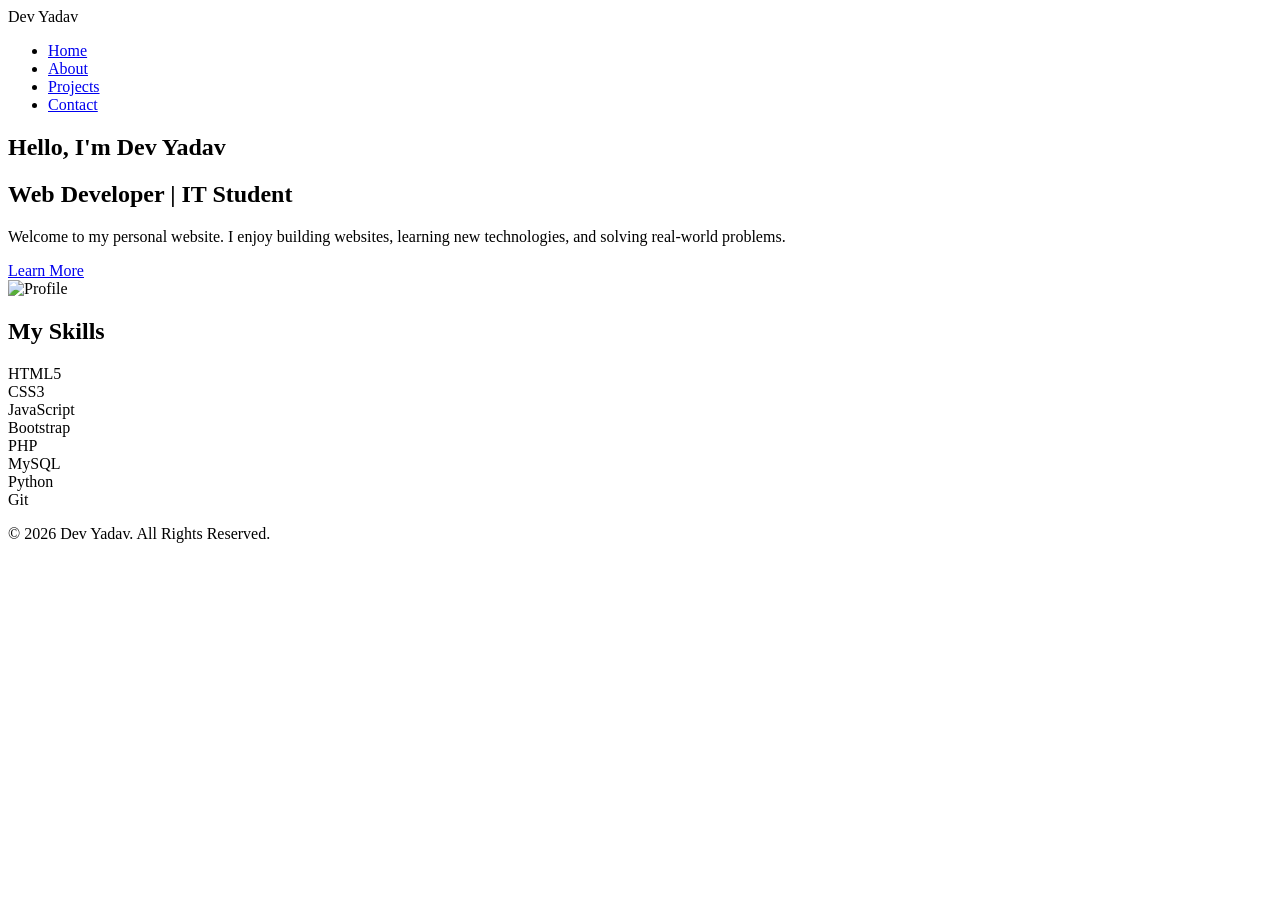
==== index.html @ 8ae00a7d "Add files via upload" ====
<!DOCTYPE html>
<html lang="en">
<head>
<meta charset="UTF-8">
<meta name="viewport" content="width=device-width, initial-scale=1.0">
<title>Dev Yadav | Portfolio</title>

<link rel="stylesheet" href="css/style.css">

<link rel="preconnect" href="https://fonts.googleapis.com">
<link href="https://fonts.googleapis.com/css2?family=Poppins:wght@300;400;600;700&display=swap" rel="stylesheet">
</head>

<body>

<header>

<div class="logo">
Dev Yadav
</div>

<nav>

<ul>

<li><a href="index.html">Home</a></li>

<li><a href="about.html">About</a></li>

<li><a href="project.html">Projects</a></li>

<li><a href="contact.html">Contact</a></li>

</ul>

</nav>

</header>


<section class="hero">

<div class="hero-text">

<h1>Hello, I'm <span>Dev Yadav</span></h1>

<h2>Web Developer | IT Student</h2>

<p>
Welcome to my personal website.
I enjoy building websites, learning new technologies,
and solving real-world problems.
</p>

<a href="about.html" class="btn">Learn More</a>

</div>

<div class="hero-image">

<img src="images/profile/profile.jpg" alt="Profile" >

</div>

</section>


<section class="skills">

<h2>My Skills</h2>

<div class="skill-container">

<div class="card">HTML5</div>

<div class="card">CSS3</div>

<div class="card">JavaScript</div>

<div class="card">Bootstrap</div>

<div class="card">PHP</div>

<div class="card">MySQL</div>

<div class="card">Python</div>

<div class="card">Git</div>

</div>

</section>

<footer>

<p>© 2026 Dev Yadav. All Rights Reserved.</p>

</footer>

<script src="js/script.js"></script>

</body>
</html>
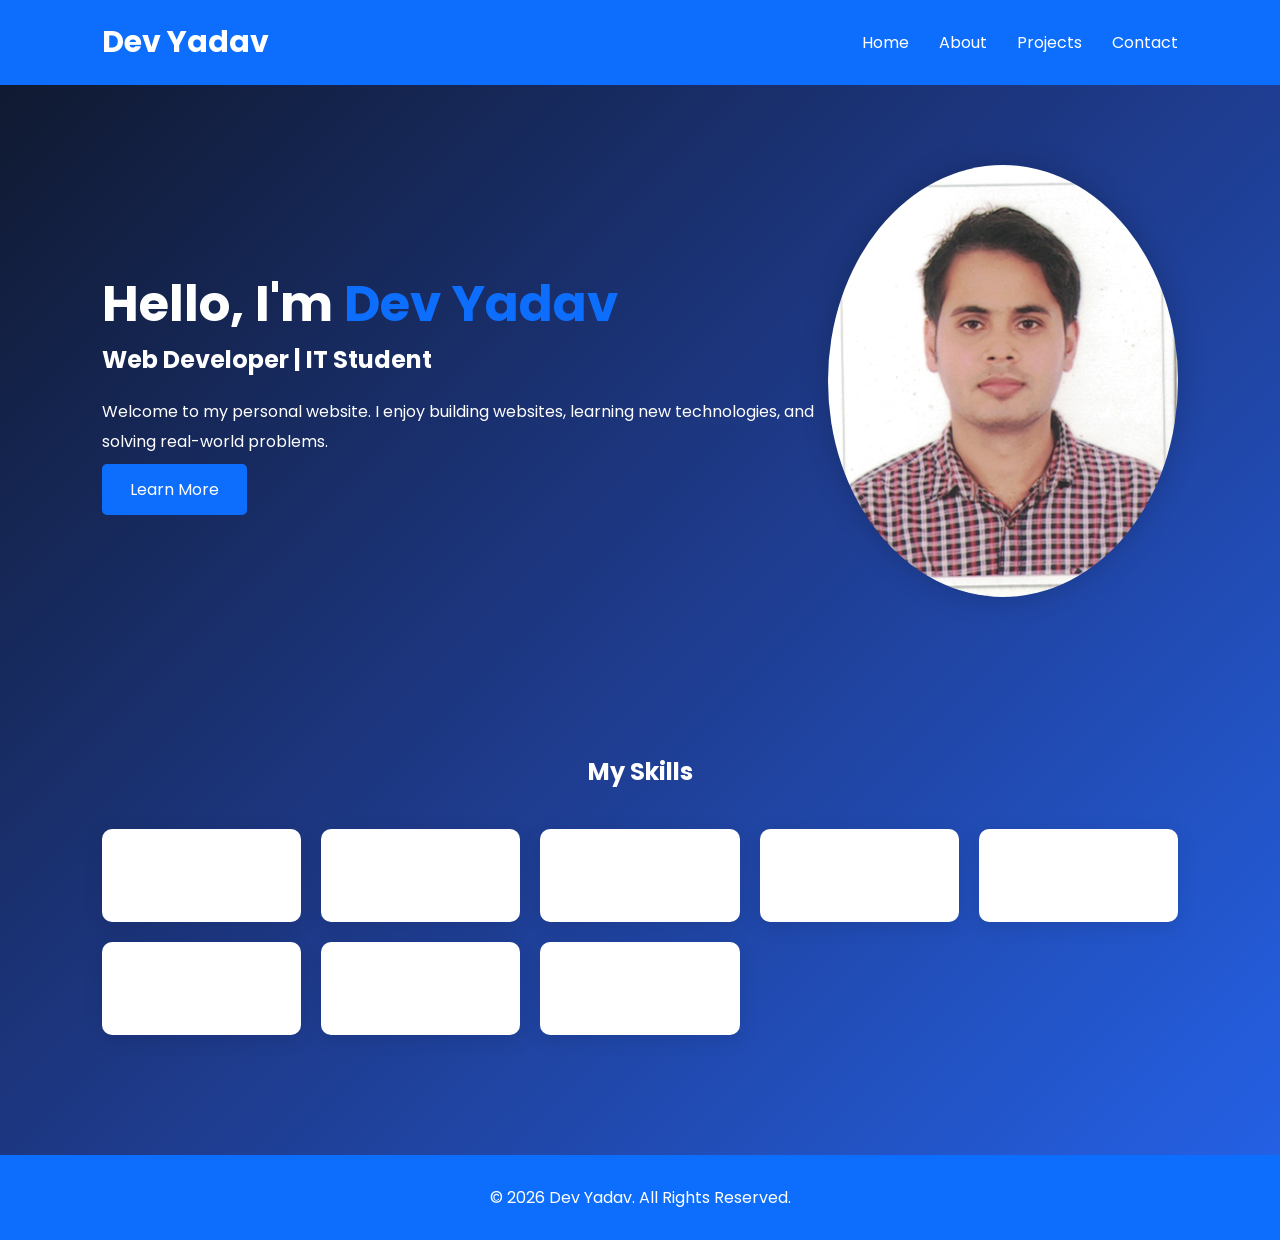
==== commit ad7e6221: "Update index.html" ====
--- a/index.html
+++ b/index.html
@@ -100,4 +100,4 @@
 <script src="js/script.js"></script>
 
 </body>
-</html>+</html>
--- a/css/style.css
+++ b/css/style.css
@@ -0,0 +1,236 @@
+*{
+margin:0;
+padding:0;
+box-sizing:border-box;
+font-family:Poppins,sans-serif;
+}
+
+body{
+
+    font-family:'Poppins',sans-serif;
+
+    background:linear-gradient(135deg,#0f172a,#1e3a8a,#2563eb);
+
+    color:#fff;
+
+    min-height:100vh;
+
+}
+
+
+header{
+
+display:flex;
+justify-content:space-between;
+align-items:center;
+
+padding:20px 8%;
+
+background:#0d6efd;
+color:white;
+
+}
+
+.logo{
+
+font-size:30px;
+font-weight:bold;
+
+}
+
+nav ul{
+
+display:flex;
+list-style:none;
+
+}
+
+nav ul li{
+
+margin-left:30px;
+
+}
+
+nav ul li a{
+
+color:white;
+text-decoration:none;
+
+}
+
+.hero{
+
+display:flex;
+justify-content:space-around;
+align-items:center;
+
+padding:80px 8%;
+
+}
+
+.hero img{
+
+width:350px;
+
+border-radius:50%;
+
+box-shadow:0 0 30px rgba(0,0,0,.2);
+
+}
+
+.hero h1{
+
+font-size:50px;
+
+}
+
+.hero span{
+
+color:#0d6efd;
+
+}
+
+.hero p{
+
+margin:20px 0;
+
+line-height:30px;
+
+}
+
+.btn{
+
+background:#0d6efd;
+padding:14px 28px;
+color:white;
+text-decoration:none;
+border-radius:5px;
+
+}
+
+.skills{
+
+padding:70px 8%;
+
+text-align:center;
+
+}
+
+.skill-container{
+
+display:grid;
+
+grid-template-columns:repeat(auto-fit,minmax(180px,1fr));
+
+gap:20px;
+
+margin-top:40px;
+
+}
+
+.card{
+
+background:white;
+
+padding:30px;
+
+font-size:22px;
+
+box-shadow:0 5px 20px rgba(0,0,0,.1);
+
+border-radius:10px;
+
+transition:.3s;
+
+}
+
+.card:hover{
+
+transform:translateY(-8px);
+
+}
+
+.page{
+
+padding:70px 10%;
+
+}
+
+.project{
+
+background:white;
+
+padding:30px;
+
+margin:20px 0;
+
+border-radius:10px;
+
+box-shadow:0 5px 15px rgba(0,0,0,.1);
+
+}
+
+form{
+
+display:flex;
+
+flex-direction:column;
+
+gap:20px;
+
+}
+
+input,textarea{
+
+padding:15px;
+
+font-size:16px;
+
+}
+
+button{
+
+background:#0d6efd;
+
+color:white;
+
+border:none;
+
+padding:15px;
+
+cursor:pointer;
+
+}
+
+footer{
+
+text-align:center;
+
+padding:30px;
+
+background:#0d6efd;
+
+color:white;
+
+margin-top:50px;
+
+}
+
+@media(max-width:768px){
+
+.hero{
+
+flex-direction:column;
+
+text-align:center;
+
+}
+
+.hero img{
+
+margin-top:40px;
+width:250px;
+
+}
+
+}
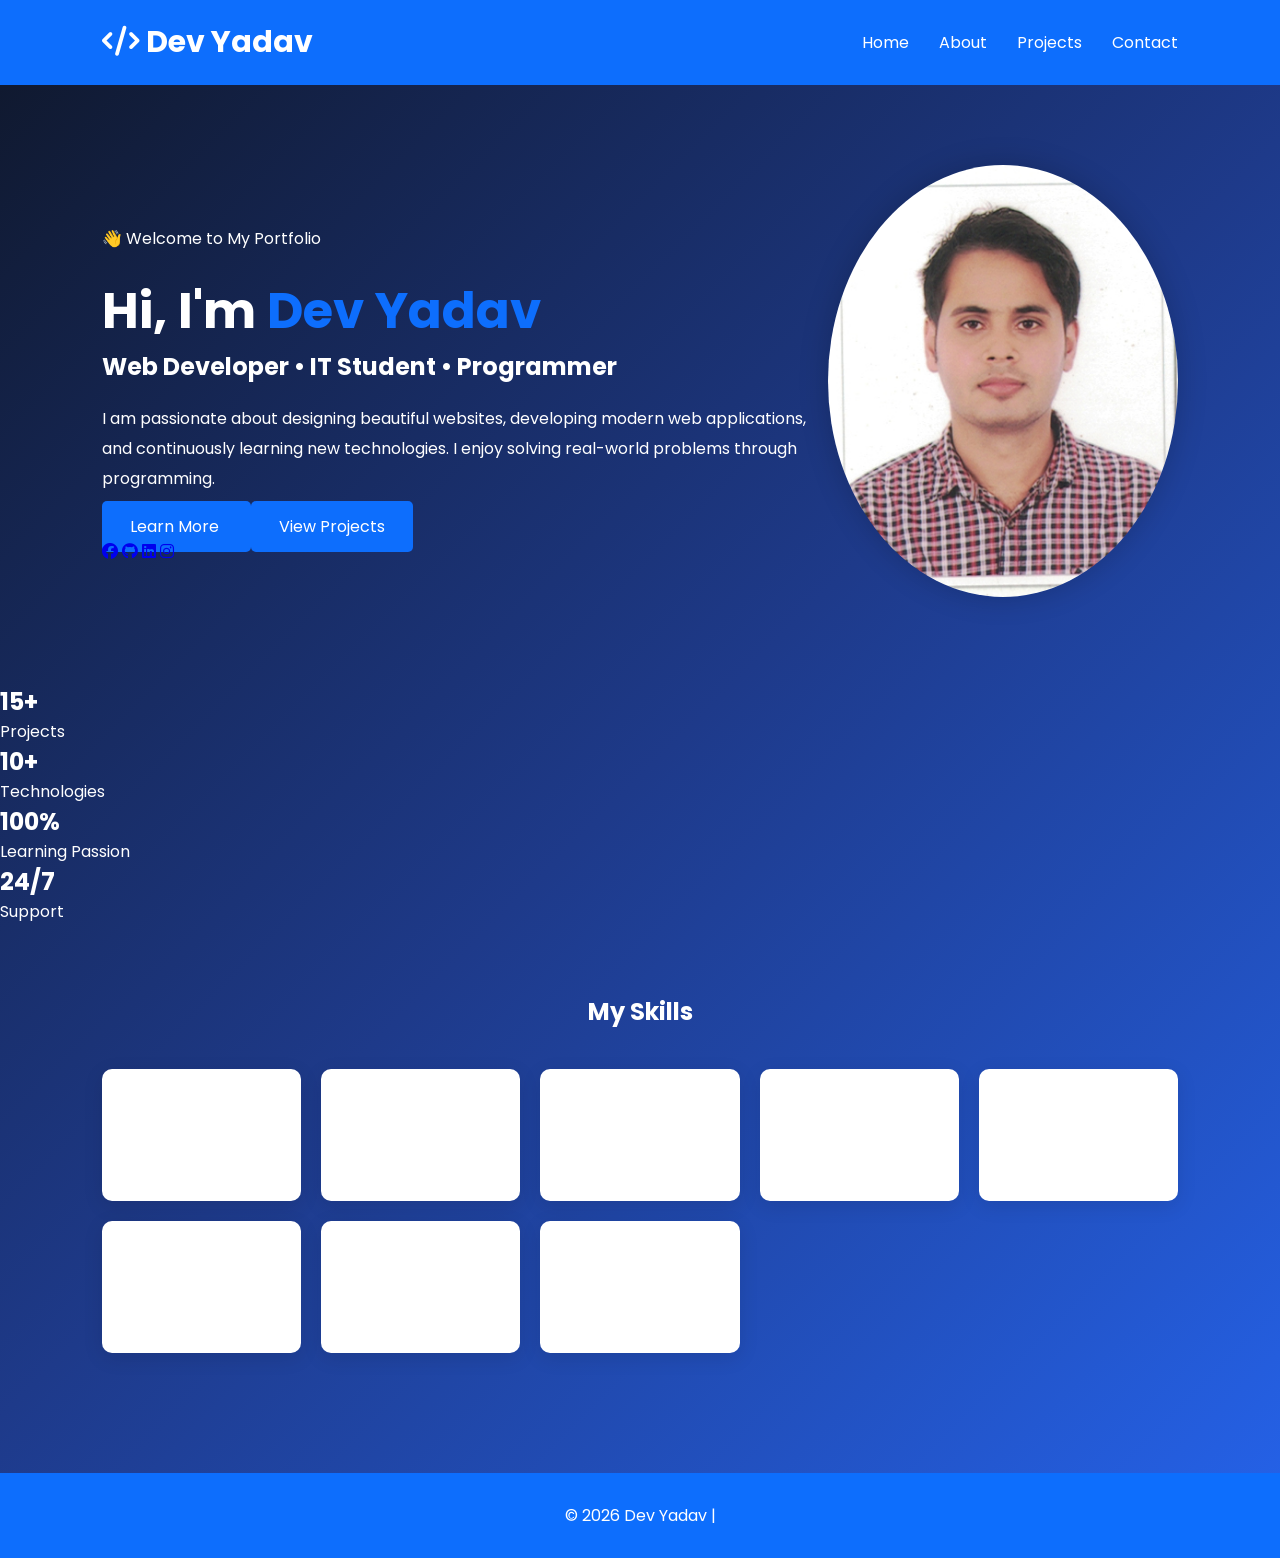
==== commit 3ff619f6: "Update index.html" ====
--- a/index.html
+++ b/index.html
@@ -1,21 +1,32 @@
 <!DOCTYPE html>
 <html lang="en">
+
 <head>
 <meta charset="UTF-8">
 <meta name="viewport" content="width=device-width, initial-scale=1.0">
+
 <title>Dev Yadav | Portfolio</title>
 
 <link rel="stylesheet" href="css/style.css">
 
 <link rel="preconnect" href="https://fonts.googleapis.com">
-<link href="https://fonts.googleapis.com/css2?family=Poppins:wght@300;400;600;700&display=swap" rel="stylesheet">
+<link rel="preconnect" href="https://fonts.gstatic.com" crossorigin>
+
+<link href="https://fonts.googleapis.com/css2?family=Poppins:wght@300;400;500;600;700;800&display=swap" rel="stylesheet">
+
+<link rel="stylesheet"
+href="https://cdnjs.cloudflare.com/ajax/libs/font-awesome/6.7.2/css/all.min.css">
+
 </head>
 
 <body>
 
+<!--================ HEADER ================-->
+
 <header>
 
 <div class="logo">
+<i class="fa-solid fa-code"></i>
 Dev Yadav
 </div>
 
@@ -23,7 +34,7 @@
 
 <ul>
 
-<li><a href="index.html">Home</a></li>
+<li><a href="index.html" class="active">Home</a></li>
 
 <li><a href="about.html">About</a></li>
 
@@ -37,33 +48,112 @@
 
 </header>
 
+<!--================ HERO ================-->
 
 <section class="hero">
 
 <div class="hero-text">
 
-<h1>Hello, I'm <span>Dev Yadav</span></h1>
-
-<h2>Web Developer | IT Student</h2>
+<p class="welcome">
+👋 Welcome to My Portfolio
+</p>
+
+<h1>
+Hi, I'm
+<span>Dev Yadav</span>
+</h1>
+
+<h2>
+Web Developer • IT Student • Programmer
+</h2>
 
 <p>
-Welcome to my personal website.
-I enjoy building websites, learning new technologies,
-and solving real-world problems.
+
+I am passionate about designing beautiful websites,
+developing modern web applications,
+and continuously learning new technologies.
+I enjoy solving real-world problems through programming.
+
 </p>
 
-<a href="about.html" class="btn">Learn More</a>
+<div class="buttons">
+
+<a href="about.html" class="btn">
+Learn More
+</a>
+
+<a href="project.html" class="btn btn-outline">
+View Projects
+</a>
+
+</div>
+
+<div class="social">
+
+<a href="https://www.facebook.com/kamlesh8p"><i class="fab fa-facebook"></i></a>
+
+<a href="#"><i class="fab fa-github"></i></a>
+
+<a href="#"><i class="fab fa-linkedin"></i></a>
+
+<a href="#"><i class="fab fa-instagram"></i></a>
+
+</div>
 
 </div>
 
 <div class="hero-image">
 
-<img src="images/profile/profile.jpg" alt="Profile" >
+<div class="image-box">
+
+<img src="images/profile/profile.jpg"
+alt="Dev Yadav">
+
+</div>
 
 </div>
 
 </section>
 
+<!--================ STATS ================-->
+
+<section class="stats">
+
+<div class="stat">
+
+<h2>15+</h2>
+
+<p>Projects</p>
+
+</div>
+
+<div class="stat">
+
+<h2>10+</h2>
+
+<p>Technologies</p>
+
+</div>
+
+<div class="stat">
+
+<h2>100%</h2>
+
+<p>Learning Passion</p>
+
+</div>
+
+<div class="stat">
+
+<h2>24/7</h2>
+
+<p>Support</p>
+
+</div>
+
+</section>
+
+<!--================ SKILLS ================-->
 
 <section class="skills">
 
@@ -71,33 +161,64 @@
 
 <div class="skill-container">
 
-<div class="card">HTML5</div>
-
-<div class="card">CSS3</div>
-
-<div class="card">JavaScript</div>
-
-<div class="card">Bootstrap</div>
-
-<div class="card">PHP</div>
-
-<div class="card">MySQL</div>
-
-<div class="card">Python</div>
-
-<div class="card">Git</div>
+<div class="card">
+<i class="fab fa-html5"></i>
+<h3>HTML5</h3>
+</div>
+
+<div class="card">
+<i class="fab fa-css3-alt"></i>
+<h3>CSS3</h3>
+</div>
+
+<div class="card">
+<i class="fab fa-js"></i>
+<h3>JavaScript</h3>
+</div>
+
+<div class="card">
+<i class="fab fa-bootstrap"></i>
+<h3>Bootstrap</h3>
+</div>
+
+<div class="card">
+<i class="fab fa-php"></i>
+<h3>PHP</h3>
+</div>
+
+<div class="card">
+<i class="fas fa-database"></i>
+<h3>MySQL</h3>
+</div>
+
+<div class="card">
+<i class="fab fa-python"></i>
+<h3>Python</h3>
+</div>
+
+<div class="card">
+<i class="fab fa-git-alt"></i>
+<h3>Git</h3>
+</div>
 
 </div>
 
 </section>
 
+<!--================ FOOTER ================-->
+
 <footer>
 
-<p>© 2026 Dev Yadav. All Rights Reserved.</p>
+<p>
+
+© 2026 Dev Yadav |
+
+</p>
 
 </footer>
 
 <script src="js/script.js"></script>
 
 </body>
+
 </html>
--- a/css/style.css
+++ b/css/style.css
@@ -233,4 +233,4 @@
 
 }
 
-}
+}
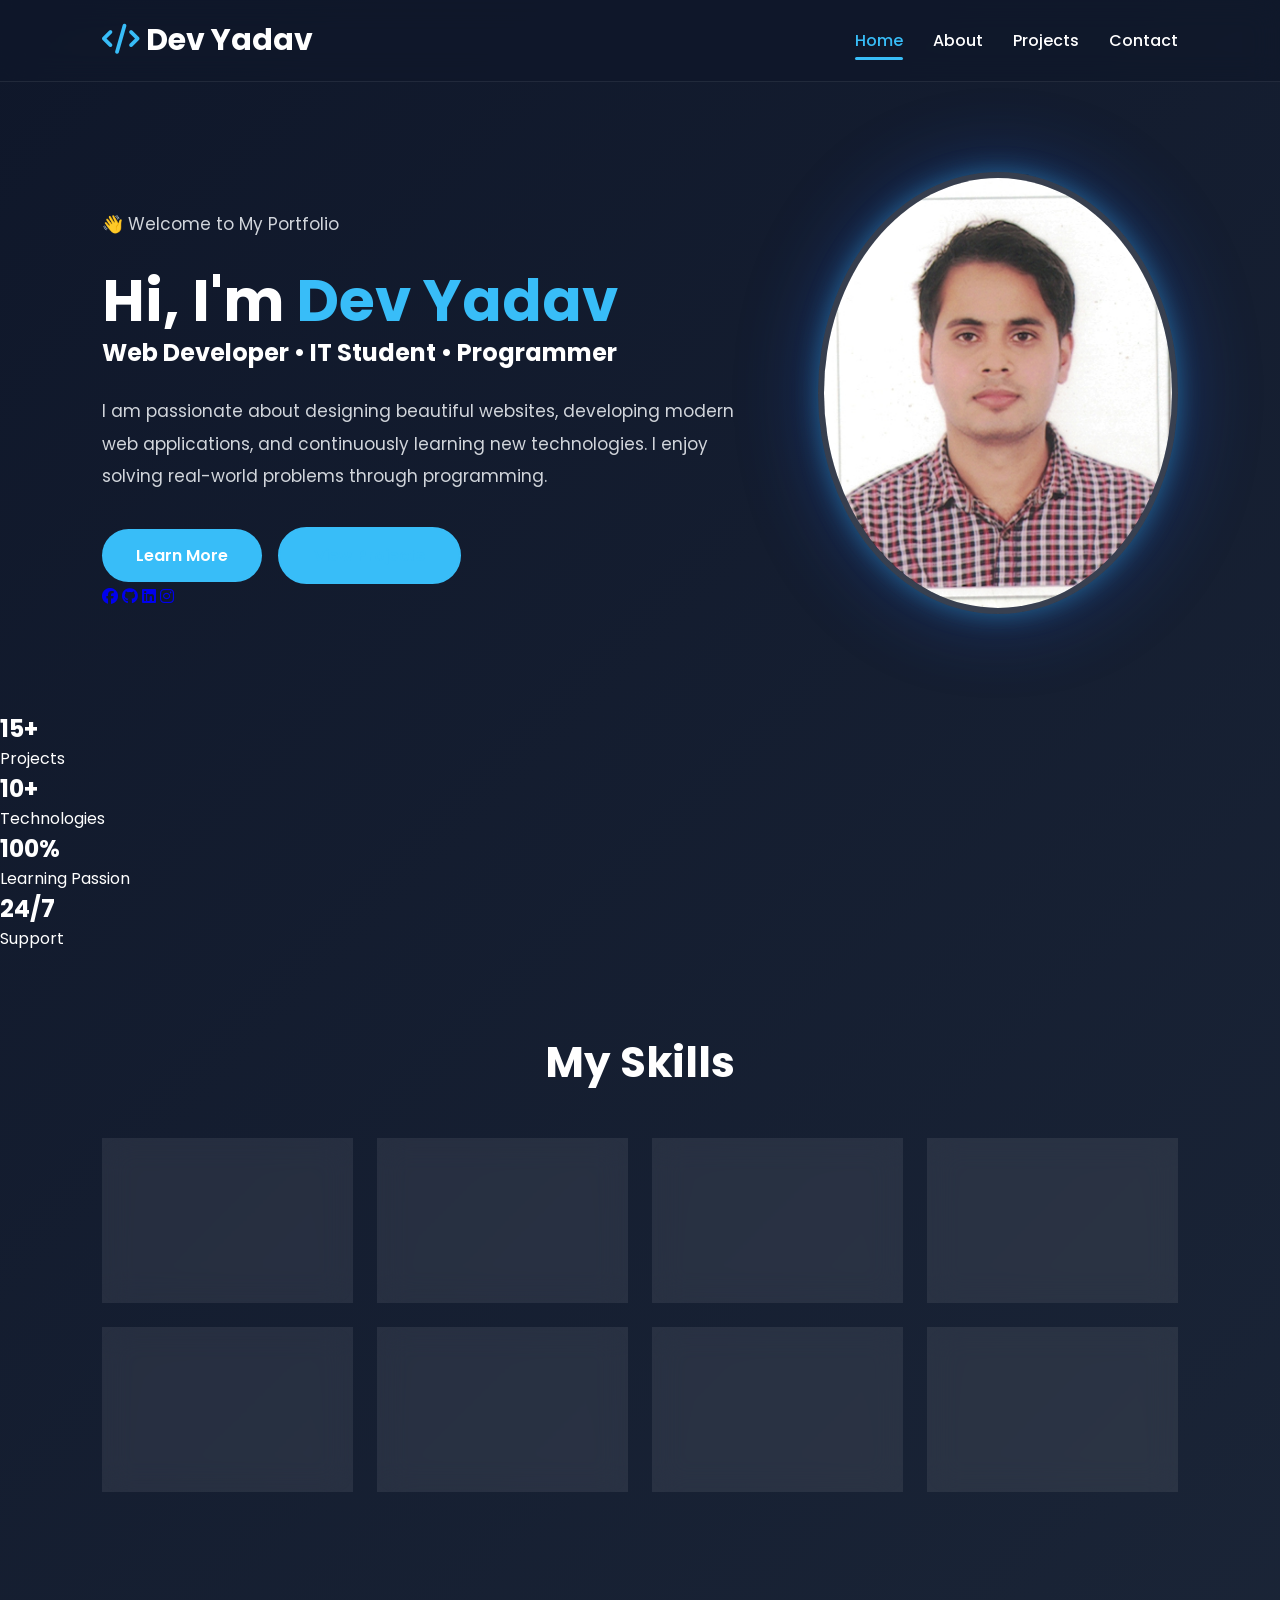
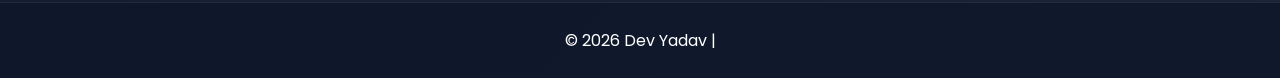
==== commit 032a191e: "Update index.html" ====
--- a/index.html
+++ b/index.html
@@ -38,7 +38,7 @@
 
 <li><a href="about.html">About</a></li>
 
-<li><a href="project.html">Projects</a></li>
+<li><a href="projects.html">Projects</a></li>
 
 <li><a href="contact.html">Contact</a></li>
 
--- a/css/style.css
+++ b/css/style.css
@@ -1,236 +1,529 @@
+/* ==========================
+   Google Font
+========================== */
+@import url('https://fonts.googleapis.com/css2?family=Poppins:wght@300;400;500;600;700;800&display=swap');
+
+/* ==========================
+   Reset
+========================== */
 *{
-margin:0;
-padding:0;
-box-sizing:border-box;
-font-family:Poppins,sans-serif;
+    margin:0;
+    padding:0;
+    box-sizing:border-box;
+    font-family:'Poppins',sans-serif;
+    scroll-behavior:smooth;
 }
 
 body{
-
-    font-family:'Poppins',sans-serif;
-
-    background:linear-gradient(135deg,#0f172a,#1e3a8a,#2563eb);
-
+    background:linear-gradient(135deg,#0f172a,#1e293b,#1e40af,#2563eb);
+    background-size:400% 400%;
+    animation:gradientBG 12s ease infinite;
     color:#fff;
-
     min-height:100vh;
-
-}
-
+}
+
+/* Animated Background */
+@keyframes gradientBG{
+    0%{background-position:0% 50%;}
+    50%{background-position:100% 50%;}
+    100%{background-position:0% 50%;}
+}
+
+/* ==========================
+   Header
+========================== */
 
 header{
-
-display:flex;
-justify-content:space-between;
-align-items:center;
-
-padding:20px 8%;
-
-background:#0d6efd;
-color:white;
-
+    width:100%;
+    position:sticky;
+    top:0;
+    z-index:1000;
+
+    display:flex;
+    justify-content:space-between;
+    align-items:center;
+
+    padding:18px 8%;
+
+    background:rgba(15,23,42,.75);
+    backdrop-filter:blur(14px);
+    border-bottom:1px solid rgba(255,255,255,.08);
 }
 
 .logo{
-
-font-size:30px;
-font-weight:bold;
-
-}
+    font-size:30px;
+    font-weight:700;
+    color:#fff;
+}
+
+.logo i{
+    color:#38bdf8;
+}
+
+/* ==========================
+   Navigation
+========================== */
 
 nav ul{
-
-display:flex;
-list-style:none;
-
-}
-
-nav ul li{
-
-margin-left:30px;
-
+    display:flex;
+    list-style:none;
+    gap:30px;
 }
 
 nav ul li a{
 
-color:white;
-text-decoration:none;
-
-}
+    text-decoration:none;
+    color:white;
+    font-weight:500;
+    transition:.3s;
+    position:relative;
+
+}
+
+nav ul li a::after{
+
+    content:'';
+    position:absolute;
+    left:0;
+    bottom:-8px;
+
+    width:0;
+    height:3px;
+
+    background:#38bdf8;
+    transition:.4s;
+    border-radius:20px;
+
+}
+
+nav ul li a:hover,
+nav ul li a.active{
+
+    color:#38bdf8;
+
+}
+
+nav ul li a:hover::after,
+nav ul li a.active::after{
+
+    width:100%;
+
+}
+
+/* ==========================
+   Hero Section
+========================== */
 
 .hero{
 
-display:flex;
-justify-content:space-around;
-align-items:center;
-
-padding:80px 8%;
+    display:flex;
+    justify-content:space-between;
+    align-items:center;
+    gap:70px;
+
+    padding:90px 8%;
+
+}
+
+.hero-text{
+
+    flex:1;
+
+}
+
+.hero h1{
+
+    font-size:58px;
+    line-height:1.2;
+
+}
+
+.hero span{
+
+    color:#38bdf8;
+
+}
+
+.hero p{
+
+    margin:25px 0;
+    line-height:1.9;
+    color:#d1d5db;
+    font-size:17px;
 
 }
 
 .hero img{
 
-width:350px;
-
-border-radius:50%;
-
-box-shadow:0 0 30px rgba(0,0,0,.2);
+    width:360px;
+    border-radius:50%;
+    border:6px solid rgba(255,255,255,.15);
+    box-shadow:
+        0 0 25px rgba(56,189,248,.4),
+        0 0 80px rgba(37,99,235,.35);
+
+    transition:.5s;
+
+}
+
+.hero img:hover{
+
+    transform:scale(1.05) rotate(3deg);
+
+}
+
+/* ==========================
+   Buttons
+========================== */
+
+.btn{
+
+    display:inline-block;
+
+    padding:14px 34px;
+    margin-top:10px;
+
+    background:#38bdf8;
+    color:#fff;
+    text-decoration:none;
+
+    border-radius:50px;
+    font-weight:600;
+
+    transition:.35s;
+
+}
+
+.btn:hover{
+
+    transform:translateY(-5px);
+    background:#0ea5e9;
+
+    box-shadow:0 10px 25px rgba(56,189,248,.4);
+
+}
+
+.btn-outline{
+
+    display:inline-block;
+    margin-left:12px;
+
+    padding:14px 34px;
+
+    color:#38bdf8;
+    border:2px solid #38bdf8;
+
+    border-radius:50px;
+
+    text-decoration:none;
+    transition:.3s;
+
+}
+
+.btn-outline:hover{
+
+    background:#38bdf8;
+    color:#fff;
+
+}
+
+/* ==========================
+   Section Titles
+========================== */
+
+.page-title,
+.skills{
+
+    text-align:center;
+    padding:80px 8% 40px;
+
+}
+
+.page-title h1,
+.skills h2{
+
+    font-size:42px;
+    margin-bottom:15px;
+
+}
+
+.page-title p{
+
+    max-width:700px;
+    margin:auto;
+    color:#d1d5db;
+    line-height:1.8;
+
+}
+
+/* ==========================
+   Skills
+========================== */
+
+.skill-container{
+
+    display:grid;
+    grid-template-columns:repeat(auto-fit,minmax(220px,1fr));
+    gap:25px;
+
+    margin-top:45px;
+
+}
+
+.card{
+
+    background:rgba(255,255,255,.08);
+    backdrop-filter:blur(15px);
+
+    border:1px solid rgba(255,255,255,.08);
+
+    padding:35px;
+
+    border-radius:18px;
+
+    transition:.4s;
+
+    text-align:center;
+
+}
+
+.card:hover{
+
+    transform:translateY(-12px);
+
+    background:rgba(56,189,248,.15);
+
+    box-shadow:0 15px 35px rgba(0,0,0,.25);
+
+}
+
+.card i{
+
+    font-size:45px;
+    color:#38bdf8;
+    margin-bottom:18px;
+
+}
+
+/* ==========================
+   Projects
+========================== */
+
+.projects-container{
+
+    padding:30px 8% 80px;
+
+    display:grid;
+    grid-template-columns:repeat(auto-fit,minmax(320px,1fr));
+    gap:30px;
+
+}
+
+.project-card{
+
+    background:rgba(255,255,255,.08);
+
+    backdrop-filter:blur(15px);
+
+    border-radius:20px;
+
+    padding:35px;
+
+    border:1px solid rgba(255,255,255,.08);
+
+    transition:.4s;
+
+}
+
+.project-card:hover{
+
+    transform:translateY(-12px);
+
+    box-shadow:0 18px 40px rgba(0,0,0,.35);
+
+}
+
+.project-icon{
+
+    width:70px;
+    height:70px;
+
+    display:flex;
+    align-items:center;
+    justify-content:center;
+
+    background:#38bdf8;
+    color:white;
+
+    font-size:28px;
+
+    border-radius:50%;
+    margin-bottom:20px;
+
+}
+
+.project-card h2{
+
+    margin-bottom:15px;
+
+}
+
+.project-card p{
+
+    color:#d1d5db;
+    line-height:1.8;
+
+}
+
+.tech{
+
+    margin:25px 0;
+
+}
+
+.tech span{
+
+    display:inline-block;
+
+    background:#1d4ed8;
+
+    padding:8px 16px;
+
+    border-radius:30px;
+
+    margin:6px;
+
+    font-size:13px;
+
+}
+
+/* ==========================
+   Forms
+========================== */
+
+form{
+
+    max-width:700px;
+    margin:auto;
+
+    display:flex;
+    flex-direction:column;
+    gap:20px;
+
+}
+
+input,
+textarea{
+
+    background:rgba(255,255,255,.08);
+
+    color:white;
+
+    padding:16px;
+
+    border:none;
+
+    border-radius:12px;
+
+    outline:none;
+
+}
+
+input::placeholder,
+textarea::placeholder{
+
+    color:#cbd5e1;
+
+}
+
+button{
+
+    background:#38bdf8;
+
+    color:white;
+
+    border:none;
+
+    padding:16px;
+
+    border-radius:50px;
+
+    cursor:pointer;
+
+    font-size:16px;
+
+    transition:.3s;
+
+}
+
+button:hover{
+
+    background:#0284c7;
+
+}
+
+/* ==========================
+   Footer
+========================== */
+
+footer{
+
+    text-align:center;
+
+    padding:25px;
+
+    margin-top:70px;
+
+    background:rgba(15,23,42,.85);
+
+    border-top:1px solid rgba(255,255,255,.08);
+
+}
+
+/* ==========================
+   Responsive
+========================== */
+
+@media(max-width:900px){
+
+.hero{
+
+    flex-direction:column-reverse;
+    text-align:center;
 
 }
 
 .hero h1{
 
-font-size:50px;
-
-}
-
-.hero span{
-
-color:#0d6efd;
-
-}
-
-.hero p{
-
-margin:20px 0;
-
-line-height:30px;
-
-}
-
-.btn{
-
-background:#0d6efd;
-padding:14px 28px;
-color:white;
-text-decoration:none;
-border-radius:5px;
-
-}
-
-.skills{
-
-padding:70px 8%;
-
-text-align:center;
-
-}
-
-.skill-container{
-
-display:grid;
-
-grid-template-columns:repeat(auto-fit,minmax(180px,1fr));
-
-gap:20px;
-
-margin-top:40px;
-
-}
-
-.card{
-
-background:white;
-
-padding:30px;
-
-font-size:22px;
-
-box-shadow:0 5px 20px rgba(0,0,0,.1);
-
-border-radius:10px;
-
-transition:.3s;
-
-}
-
-.card:hover{
-
-transform:translateY(-8px);
-
-}
-
-.page{
-
-padding:70px 10%;
-
-}
-
-.project{
-
-background:white;
-
-padding:30px;
-
-margin:20px 0;
-
-border-radius:10px;
-
-box-shadow:0 5px 15px rgba(0,0,0,.1);
-
-}
-
-form{
-
-display:flex;
-
-flex-direction:column;
-
-gap:20px;
-
-}
-
-input,textarea{
-
-padding:15px;
-
-font-size:16px;
-
-}
-
-button{
-
-background:#0d6efd;
-
-color:white;
-
-border:none;
-
-padding:15px;
-
-cursor:pointer;
-
-}
-
-footer{
-
-text-align:center;
-
-padding:30px;
-
-background:#0d6efd;
-
-color:white;
-
-margin-top:50px;
-
-}
-
-@media(max-width:768px){
-
-.hero{
-
-flex-direction:column;
-
-text-align:center;
+    font-size:42px;
 
 }
 
 .hero img{
 
-margin-top:40px;
-width:250px;
-
-}
-
-}+    width:260px;
+
+}
+
+header{
+
+    flex-direction:column;
+    gap:15px;
+
+}
+
+nav ul{
+
+    flex-wrap:wrap;
+    justify-content:center;
+    gap:18px;
+
+}
+
+.projects-container{
+
+    grid-template-columns:1fr;
+
+}
+
+}
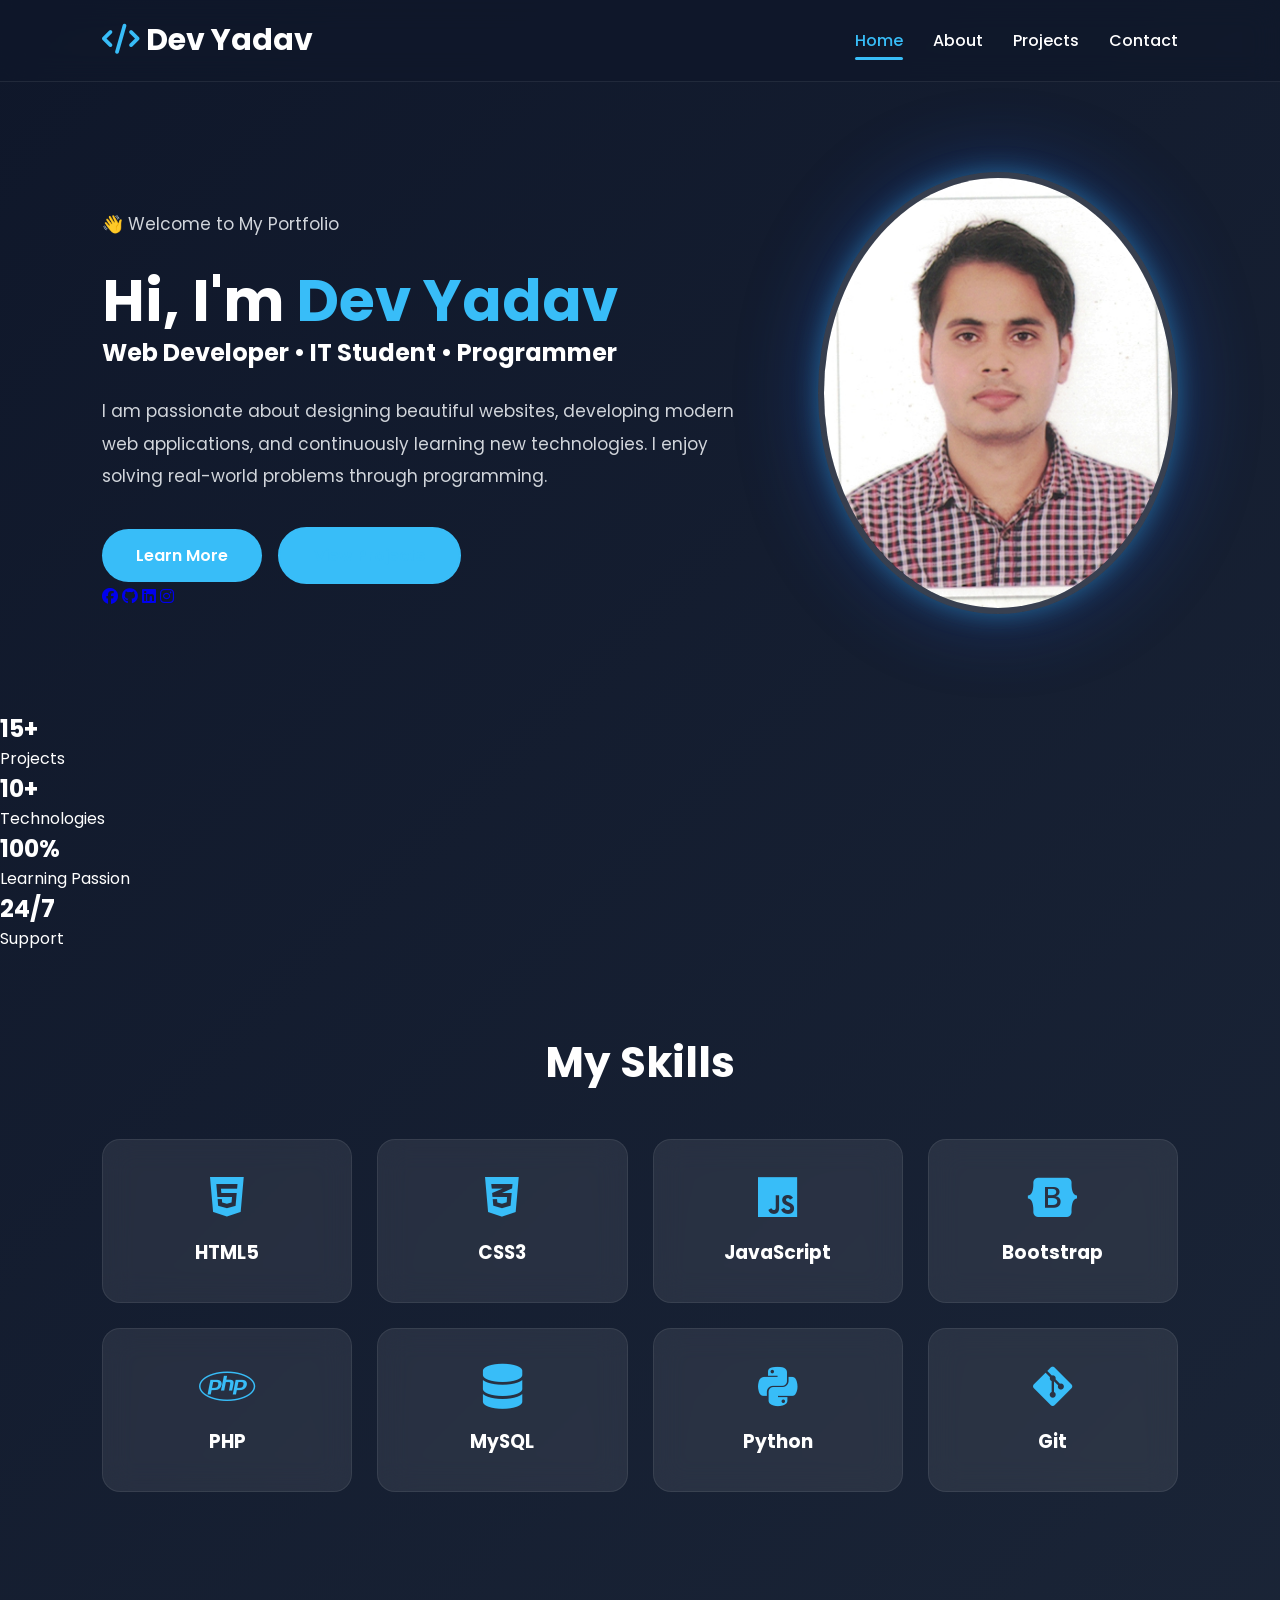
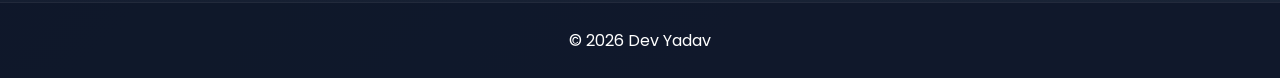
==== commit 29287780: "Update index.html" ====
--- a/index.html
+++ b/index.html
@@ -211,7 +211,7 @@
 
 <p>
 
-© 2026 Dev Yadav |
+© 2026 Dev Yadav
 
 </p>
 
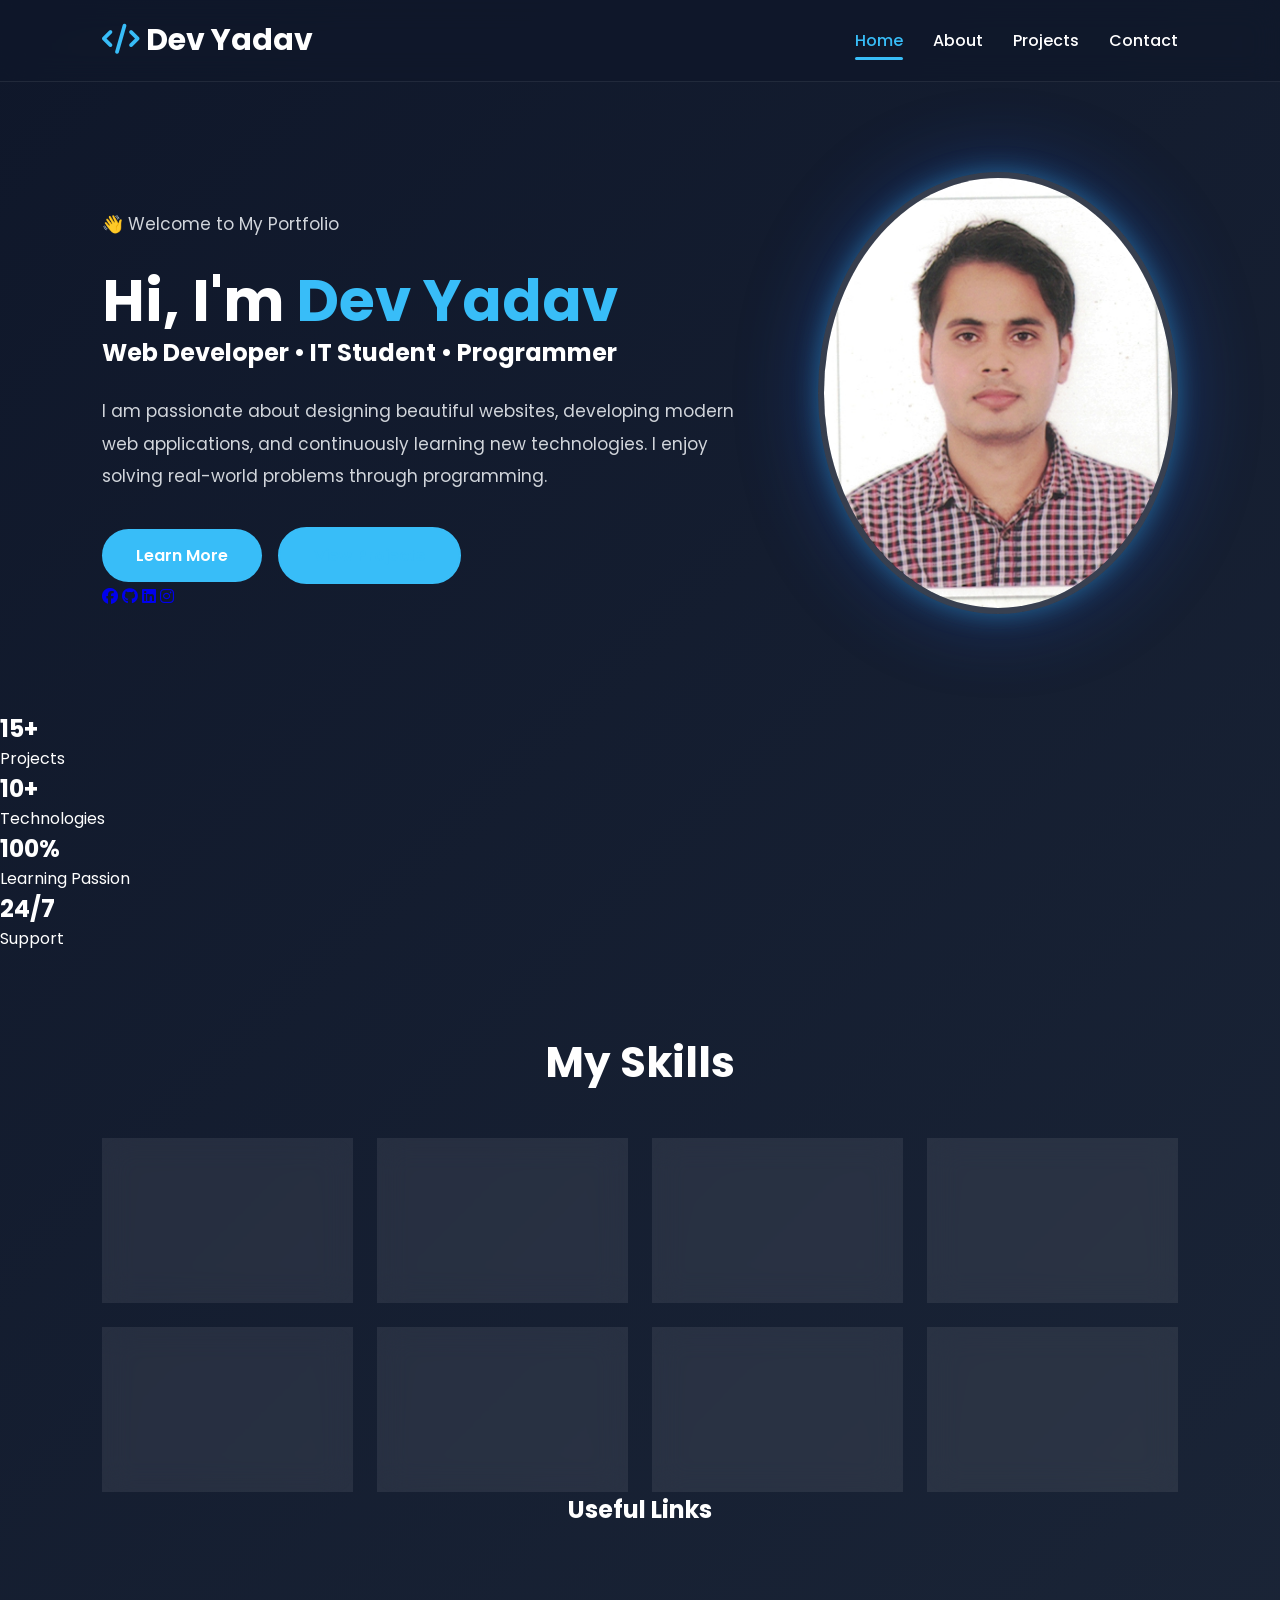
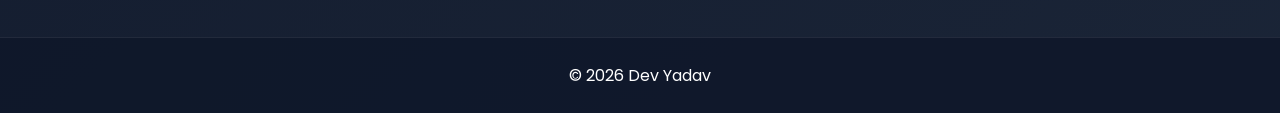
==== commit 6f85e052: "Update index.html" ====
--- a/index.html
+++ b/index.html
@@ -84,7 +84,7 @@
 
 <a href="project.html" class="btn btn-outline">
 View Projects
-</a>
+</a><br>
 
 </div>
 
@@ -202,6 +202,7 @@
 </div>
 
 </div>
+  <h1>Useful Links</h1>
 
 </section>
 
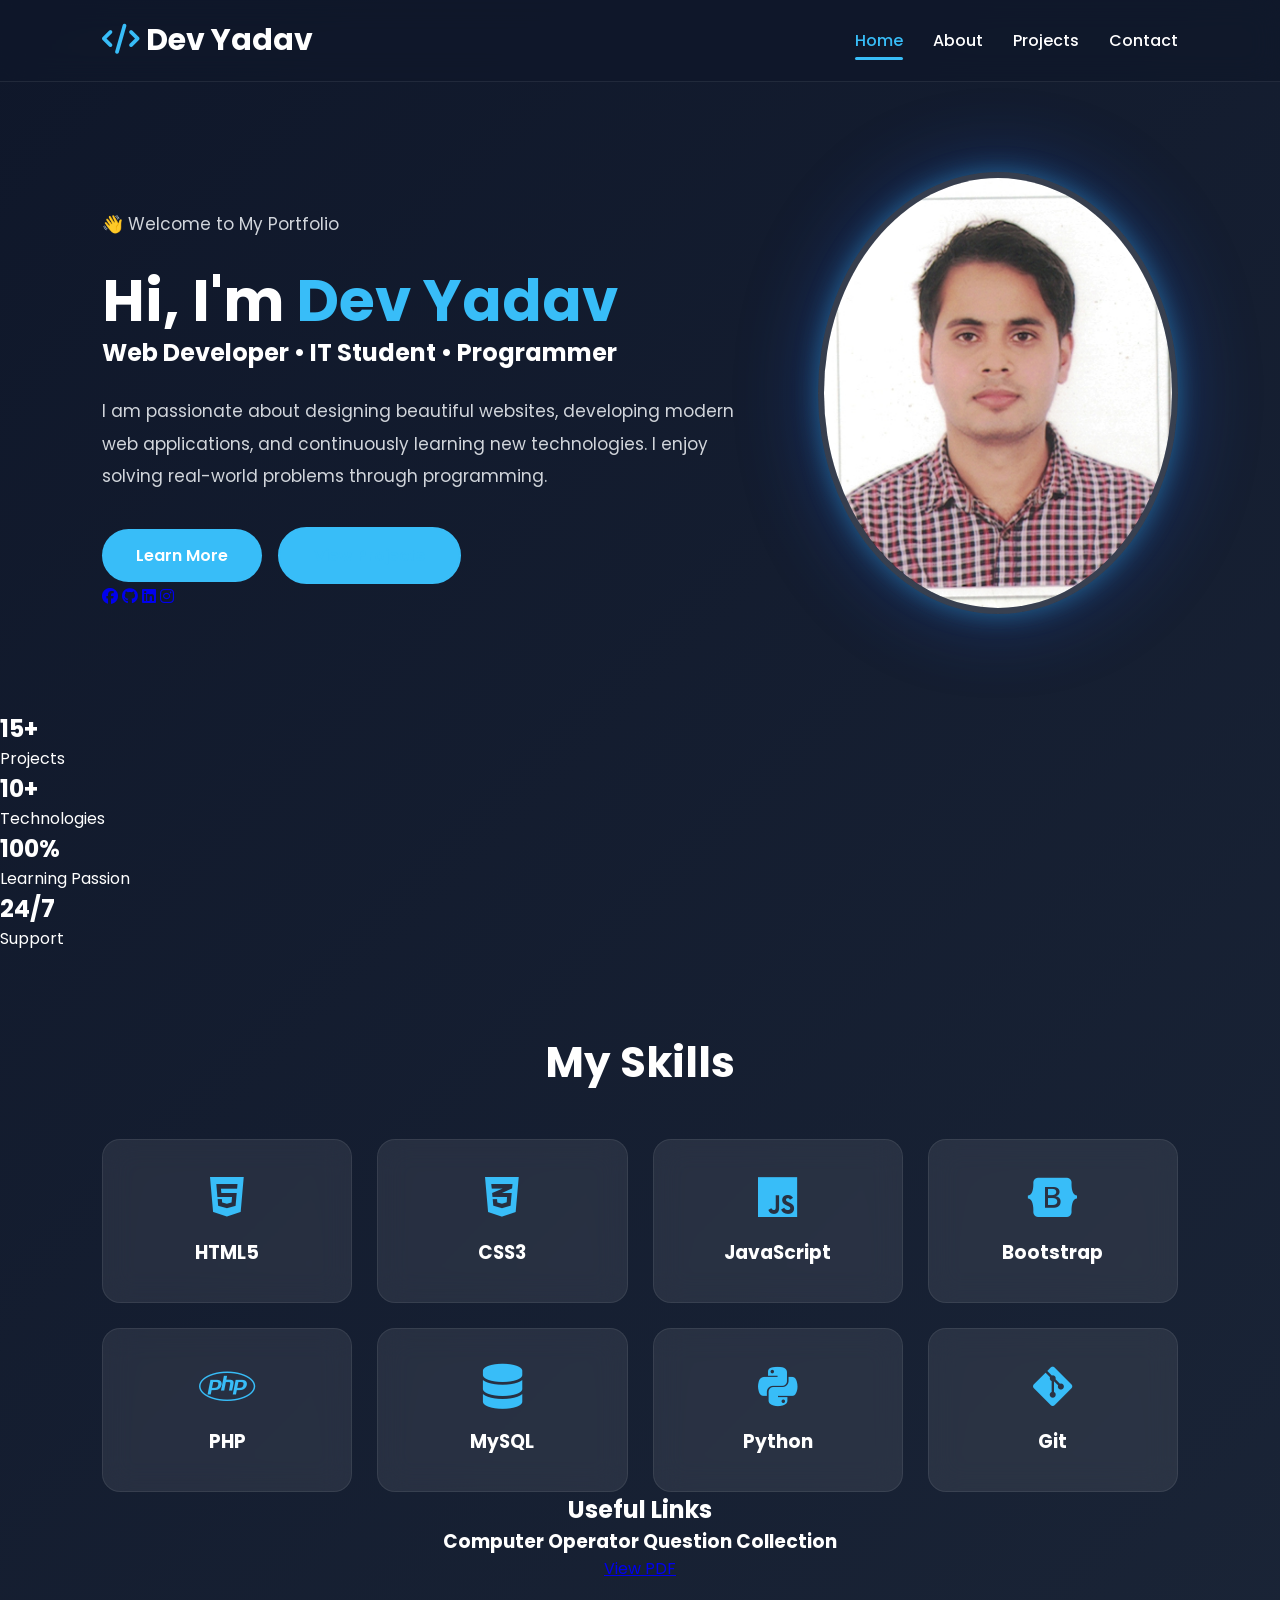
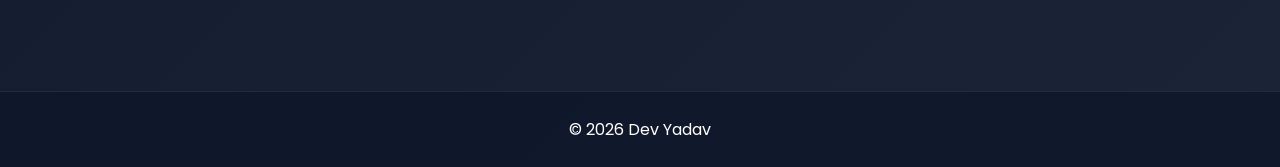
==== commit fdbaa481: "Update index.html" ====
--- a/index.html
+++ b/index.html
@@ -203,6 +203,12 @@
 
 </div>
   <h1>Useful Links</h1>
+  <div class="question-card">
+    <h3>Computer Operator Question Collection</h3>
+    <a href="pdf/computer-operator.pdf" target="_blank">
+        View PDF
+    </a>
+</div>
 
 </section>
 
